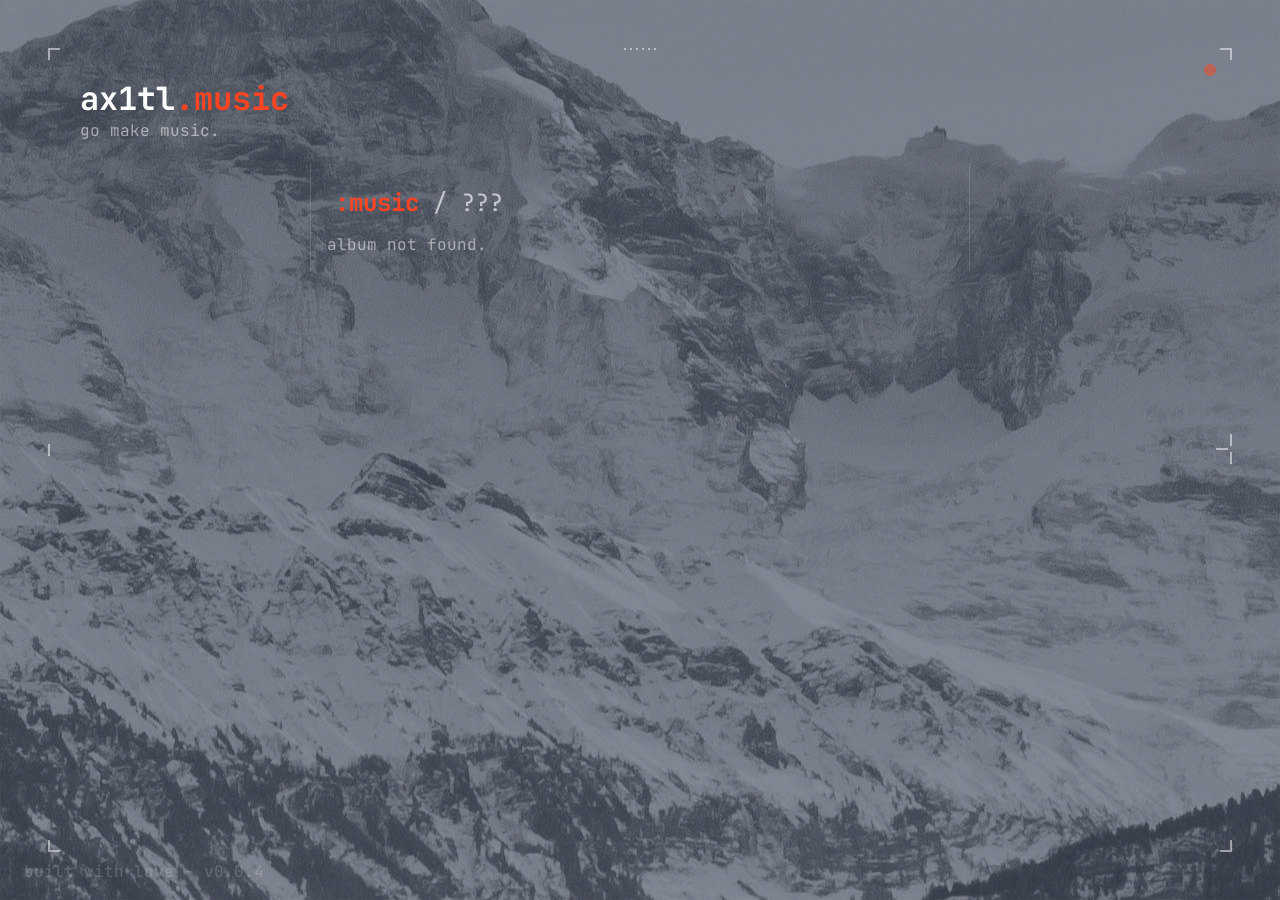
==== album.html @ cfbbcd11 "v1.0.0 its up and working with wywh" ====
<!DOCTYPE html>
<html>
<head>
    <meta charset="UTF-8">
    <meta name="viewport" content="width=device-width, initial-scale=1.0">
    <title>ax1tl.music</title>
    <link rel="icon" type="image/png" href="images/ico.ico"/>

    <link rel="preconnect" href="https://fonts.googleapis.com">
    <link rel="preconnect" href="https://fonts.gstatic.com" crossorigin>
    <link href="https://fonts.googleapis.com/css2?family=Bitcount+Grid+Single:wght@100..900&family=Bytesized&family=JetBrains+Mono:ital,wght@0,100..800;1,100..800&display=swap" rel="stylesheet">
    <link href="style.css" rel="stylesheet" type="text/css" media="all">

    <meta property="og:title" content="ax1tl.music" />
    <meta name="theme-color" content="#ff4422" />
</head>

<body>
    <div class="bg-blur" id="bg_blur"></div>

    <div class="overlay">
        <img src="images/texture 3.jpg" id="grain_texture">
        <canvas id="noise_texture"></canvas>
        <img src="images/overlay1.png" class="hud_overlay" id="ol1">
        <img src="images/overlay2.png" class="hud_overlay" id="ol2">
        <img src="images/overlay3.png" class="hud_overlay" id="ol3">
        <img src="images/overlay4.png" class="hud_overlay" id="ol4">
        <img src="images/overlay5.png" class="hud_overlay" id="ol5">
        <img src="images/overlay6.png" class="hud_overlay" id="ol6">
        <img src="images/overlay7.png" class="hud_overlay" id="ol7">
    </div>

    <div class="inwrap">
        <h1>
            ax1tl<a href="music.ax1tl.online" id="online_tag">.music</a>
            <div id="tagline">go make music.</div>
        </h1>

        <div class="directory_parent">
            <div class="side_1"></div>

            <div class="directory_list" id="album_page">
                <p class="sb_header"><a href="music.ax1tl.online">:music</a> / <span id="crumb">...</span></p>
                <p class="status" id="status">loading...</p>

                <div class="album_detail" id="album_detail" hidden>
                    <img id="album_cover" class="album_cover" alt="">
                    <div class="album_info">
                        <h2 id="album_name"></h2>
                        <div class="album_meta" id="album_meta"></div>

                        <div class="player">
                            <div class="now_playing" id="now_playing">&nbsp;</div>
                            <audio id="audio" preload="metadata"></audio>

                            <div class="transport">
                                <button class="ctl" id="prev" aria-label="Previous track">&lt;</button>
                                <button class="ctl playPause" id="playpause" aria-label="Play">.play</button>
                                <button class="ctl" id="next" aria-label="Next track">&gt;</button>
                                <span class="info time" id="time">0:00 / 0:00</span>
                            </div>

                            <input class="seek" id="seek" type="range" min="0" max="0" step="0.01" value="0" aria-label="Seek">

                            <div class="volume">
                                <span class="info">vol</span>
                                <input id="vol" type="range" min="0" max="100" step="10" value="30" aria-label="Volume">
                            </div>
                        </div>

                        <ol class="tracklist" id="tracklist"></ol>
                    </div>
                </div>
            </div>

            <div class="side_2"></div>
        </div>
    </div>

    <div id="version">built with love - v0.0.4</div>

    <script src="site.js"></script>
    <script>
        const audio      = document.getElementById('audio');
        const playPause  = document.getElementById('playpause');
        const seekBar    = document.getElementById('seek');
        const volumeBar  = document.getElementById('vol');
        const timeLabel  = document.getElementById('time');
        const list       = document.getElementById('tracklist');
        const nowPlaying = document.getElementById('now_playing');
        let tracks = [];
        let current = -1;
        let albumMeta = null;

        function formatTime(s) {
            if (!isFinite(s)) s = 0;
            const m = Math.floor(s / 60);
            const r = Math.floor(s % 60);
            return m + ':' + (r < 10 ? '0' : '') + r;
        }

        function updateFill() {
            const max = parseFloat(seekBar.max) || 0;
            const pct = max ? (seekBar.value / max) * 100 : 0;
            seekBar.style.setProperty('--fill', pct + '%');
        }

        function updateTime() {
            seekBar.value = audio.currentTime;
            updateFill();
            timeLabel.textContent = formatTime(audio.currentTime) + ' / ' + formatTime(audio.duration);
        }

        function setTrack(i) {
            current = i;
            audio.src = tracks[i].file;
            nowPlaying.textContent = String(i + 1).padStart(2, '0') + '. ' + tracks[i].title;
            [...list.children].forEach((li, idx) => li.classList.toggle('active', idx === i));
            seekBar.value = 0;
            seekBar.max = 0;
            updateFill();
            timeLabel.textContent = '0:00 / 0:00';

            if ('mediaSession' in navigator && albumMeta) {
                navigator.mediaSession.metadata = new MediaMetadata({
                    title: tracks[i].title,
                    artist: 'ax1tl',
                    album: albumMeta.title,
                    artwork: [{ src: albumMeta.cover }]
                });
            }
        }

        function playTrack(i) {
            if (i < 0 || i >= tracks.length) return;
            setTrack(i);
            audio.play().catch(() => {});
        }

        function togglePlay() {
            if (audio.paused) audio.play().catch(() => {});
            else audio.pause();
        }

        function nextTrack() { if (current < tracks.length - 1) playTrack(current + 1); }
        function prevTrack() {
            // restart the track if a few seconds in, otherwise go back one
            if (audio.currentTime > 3 || current <= 0) audio.currentTime = 0;
            else playTrack(current - 1);
        }

        // --- player wiring ---
        playPause.addEventListener('click', togglePlay);
        document.getElementById('next').addEventListener('click', nextTrack);
        document.getElementById('prev').addEventListener('click', prevTrack);

        audio.addEventListener('play',  () => { playPause.textContent = ':pause'; playPause.setAttribute('aria-label', 'Pause'); });
        audio.addEventListener('pause', () => { playPause.textContent = '.play';  playPause.setAttribute('aria-label', 'Play'); });
        audio.addEventListener('loadedmetadata', () => { seekBar.max = audio.duration; updateTime(); });
        audio.addEventListener('timeupdate', updateTime);
        audio.addEventListener('ended', nextTrack);   // stops at the end of the album

        seekBar.addEventListener('input', () => { audio.currentTime = seekBar.value; updateFill(); });

        function updateVolume() {
            audio.volume = volumeBar.value / 100;
            volumeBar.style.setProperty('--fill', volumeBar.value + '%');
        }
        volumeBar.addEventListener('input', updateVolume);
        updateVolume();

        // space bar toggles play/pause (unless a control already has focus)
        document.addEventListener('keydown', e => {
            if (e.code === 'Space' && e.target === document.body) {
                e.preventDefault();
                togglePlay();
            }
        });

        if ('mediaSession' in navigator) {
            navigator.mediaSession.setActionHandler('play', togglePlay);
            navigator.mediaSession.setActionHandler('pause', togglePlay);
            navigator.mediaSession.setActionHandler('previoustrack', prevTrack);
            navigator.mediaSession.setActionHandler('nexttrack', nextTrack);
        }

        // --- load the album ---
        const albumId = new URLSearchParams(window.location.search).get('album');

        loadAlbums().then(albums => {
            const album = albums.find(a => a.id === albumId);
            const status = document.getElementById('status');
            if (!album) {
                status.textContent = 'album not found.';
                document.getElementById('crumb').textContent = '???';
                return;
            }

            albumMeta = album;
            status.hidden = true;
            document.title = album.title + ' - ax1tl.music';
            document.getElementById('crumb').textContent = album.title;
            document.getElementById('album_name').textContent = album.title;
            document.getElementById('bg_blur').style.backgroundImage = 'url("' + album.cover + '")';

            const cover = document.getElementById('album_cover');
            cover.src = album.cover;
            cover.alt = album.title + ' cover art';

            const meta = [];
            if (album.year) meta.push(album.year);
            meta.push(album.tracks.length + (album.tracks.length === 1 ? ' track' : ' tracks'));
            document.getElementById('album_meta').textContent = meta.join(' | ');

            tracks = album.tracks;
            tracks.forEach((t, i) => {
                const li = document.createElement('li');
                const btn = document.createElement('button');
                btn.className = 'track';
                btn.textContent = t.title;
                btn.onclick = () => playTrack(i);
                li.appendChild(btn);
                list.appendChild(li);
            });

            setTrack(0);   // loaded and ready, not playing
            document.getElementById('album_detail').hidden = false;
        }).catch(err => {
            document.getElementById('status').textContent = 'couldn\'t load album.';
            console.error(err);
        });
    </script>
</body>
</html>
---- style.css ----
:root{
    --window: 100vw;
    --window_height: 100vh;
    --master-padding: 5em;
    --mobile-margin: 0%;
    --mobile-padding: 0.25em;
    --mobile-padding-inactive: 1em;

    --text: #fff;
    --tagline_text: #fff8;
    --sb_header: #fffa;
    --sb_link: #fff;

    --sb_link_hover: #0002;
    --sb_size: calc((var(--window)-(var(--master-padding)*2))/5);
    --work_height: calc(100vh-(var(--master-padding)*2));

    --white: #fff;
    --red: #f42;
    --black: #223;

    --hud_transition_in: 0.5s;
    --hud_transition_out: 1s;
}

.electrical-box{
    transform: translate(36in);
}

html{
    -ms-overflow-style: none;
    scrollbar-width: none;
    font-family: 'JetBrains Mono', monospace;
    background-color: #000;
    background-image: url('images/bg5.jpg');
    background-position: center center;
    background-size: fill;
    filter: blur(0.6px);
    /* grayscale(1) sepia(0.2) hue-rotate(40deg) */
}
#tagline{
    font-size: 0.5em;
    color: var(--tagline_text);
    font-weight: normal;
}
body{
    margin: 0;
    padding: var(--master-padding);
    padding-top: calc(var(--master-padding) - 1.5em);
    width: calc(var(--window)-(var(--master-padding)*2));
    overflow-x: hidden;
    color: var(--text);
}
.inwrap{
    background-color: #0000;
}

html::-webkit-scrollbar{
    display: none;
}

*::selection{
    background-color: #fff2;
    text-shadow: 0px 0px 10px;
}
.line{
    border-top: 1px solid #fff3;
    margin: 1em 0em;
}

a:link{
    color: var(--red);
    background-color: #f420;
    text-decoration: none;
    font-weight: bold;

    transition: all 0.25s ease;
}
a:visited{
    color: var(--red);
    background-color: #f420;
    text-decoration: none;
    font-weight: bold;

    transition: all 0.25s ease;
}
a:hover{
    background-color: #f42;
    color: #223;

    transition: all 0.25s ease;
}

/* ======= OVERLAY ======= */

.overlay {
    pointer-events: none;
    position: fixed;
    top: 0;
    left: 0;
    width: 100%;
    height: 100%;
    overflow: hidden;
    object-fit: cover;
}
#grain_texture{
    position: fixed;
    top: 0;
    left: 0;
    width: 100%;
    height: 100%;
    opacity: 0.025;
    object-fit: cover;
}
#noise_texture{
    position: fixed;
    top: 0;
    left: 0;
    width: 100%;
    height: 100%;
    opacity: 0.05;
    object-fit: cover;
}

.hud_overlay {
    position: absolute;
    filter: opacity(0.5);

    transition: all var(--hud_transition_out) ease;
}
html:hover .hud_overlay{
    filter: opacity(1);
    transition: all var(--hud_transition_in) ease;
}

#ol1, #ol2, #ol3 {
    top: 3em;
    transition: all var(--hud_transition_out) ease;}
#ol3, #ol4, #ol5 {
    right: 3em;
    transition: all var(--hud_transition_out) ease;}
#ol5, #ol6 {
    bottom: 3em;
    transition: all var(--hud_transition_out) ease;}
#ol6, #ol7, #ol1 {
    left: 3em;
    transition: all var(--hud_transition_out) ease;}
#ol2{left: calc(50% - 16px);}
#ol4, #ol7{top: calc(50% - 16px);}
html:hover #ol1, html:hover #ol2, html:hover #ol3 {
    top: 1em;
    transition: all var(--hud_transition_in) ease;}
html:hover #ol3, html:hover #ol4, html:hover #ol5 {
    right: 1em;
    transition: all var(--hud_transition_in) ease;}
html:hover #ol5, html:hover #ol6 {
    bottom: 1em;
    transition: all var(--hud_transition_in) ease;}
html:hover #ol6, html:hover #ol7, html:hover #ol1 {
    left: 1em;
    transition: all var(--hud_transition_in) ease;}

.parent {
    display: grid;
    grid-template-columns: repeat(5, 1fr);
    grid-template-rows: repeat(1, 1fr);
    gap: 2em;
}

/* ======= SIDEBAR ======= */

.sidebar {
    grid-column: span 1 / span 1;

    border-top: 1px solid #fff3;
}
.sb_header{
    font-size: 1.5em;
    color: var(--sb_header);
    margin-bottom: 0em;
    margin-left: 1em;
}
.sb_link{
    color: var(--sb_link) !important;
    font-weight: normal !important;
    text-decoration: none;
    background-color: #fff0 !important;
}
.sb_link_container{
    margin-left: 1em;
    width: 80%;

    border-left: 0px solid #fff0;

    box-shadow: 0px 0px 0px #fff, 0px 0px 0px #fff3;
    
    transition: all 1s ease;
}
.sb_link_container:hover{
    background-color: var(--sb_link_hover);
    width: 90%;

    border-left: 10px solid #fff0;
    box-shadow: -2px 0px 0px #fff, -4px 0px 0px #fff3;

    text-shadow: 0px 0px 10px #fff8;

    transition: all 0.25s ease;
}

/* ======= MAIN ======= */

.main {
    background-color: #0000;
    grid-column: span 4 / span 4;

    border-top: 1px solid #fff3;
    height: 100%;
}
.m_header{
    font-size: 1.5em;
    color: var(--sb_header);
    margin-bottom: 1em;
}

.main_parent {
    display: grid;
    grid-template-columns: repeat(2, 1fr);
    grid-template-rows: repeat(1, 1fr);
    gap: 2em;
}
.main_latest{
    grid-column: span 1 / span 1;
}
/* Automatically switches when Dark Mode is active */
@media (prefers-color-scheme: dark) {
    #bandcamp_main_latest {
        background-color: #303030;
    }
}
#bandcamp_main_latest {
    background-color: #fff;
}
.main_early{
    grid-column: span 1 / span 1;
}

/* ======= DIRECTORY ======= */
.directory_parent {
    display: grid;
    grid-template-columns: repeat(5, 1fr);
    grid-template-rows: repeat(1, 1fr);
    gap: 2em;
} 
.side_1 .side_2 {
    grid-column: span 1 / span 1;
}
.directory_list {
    grid-column: span 3 / span 3;
    border-left: 1px solid #fff2;
    border-right: 1px solid #fff2;
}

/* ======= BADGES ======= */

.badges{
    margin-top: 15px;
    margin-bottom: -12px;
}
.badges a{
    color: #0000;
    background-color: #0000;
}
.badges img{
    box-shadow: 0px 0px 20px #fff0;
    border-radius: 2px;
    margin-right: 7px;
    margin-bottom: 12px;
    transition: all 0.5s;
}
.badge-container:hover img{
    filter: blur(1px) opacity(0.5);
    transition: all 0.5s;
}
.badges img:hover{
    filter: blur(0px) opacity(1);
    transition: all 0.5s;
}
.badges{
    display: flex;
    flex-wrap: wrap;
    justify-content: center;
    align-items: center;
}

#version {
    position: fixed;
    left: 1.5em;
    bottom: 1.1em;
    z-index: -10;
    color: #fff3;
}

/* ======= ALBUM GRID (music.html) ======= */

.status{
    color: var(--tagline_text);
    margin: 1em;
}

.album_grid{
    display: grid;
    grid-template-columns: repeat(auto-fill, minmax(10em, 1fr));
    gap: 1.5em;
    padding: 1em;
}
.album{
    display: flex;
    flex-direction: column;
    gap: 0.6em;
}
.Cover{
    padding: 0;
    border: 1px solid #fff3;
    background: #0006;
    aspect-ratio: 1 / 1;
    cursor: pointer;
    overflow: hidden;
    box-shadow: 0px 0px 0px 0px #fff0;
    transition: all 0.5s ease;
}
.Cover img{
    width: 100%;
    height: 100%;
    object-fit: cover;
    display: block;
}
.Cover:hover,
.Cover:focus-visible{
    border-color: #fff5;
    box-shadow: 0px 2px 0px #fff, 0px 4px 0px #fff3;
    transform: translateY(-4px);
    outline: none;
    transition: all 0.25s ease;
}
.album_title{
    text-align: center;
}

/* ======= ALBUM PAGE (album.html) ======= */

/* blurred cover art behind everything */
.bg-blur{
    position: fixed;
    top: -30px; left: -30px; right: -30px; bottom: -30px;
    background-size: cover;
    background-position: center;
    filter: blur(16px) brightness(0.45);
    transform: scale(1.15);
    z-index: -1;
}

.album_detail{
    display: grid;
    grid-template-columns: minmax(10em, 1fr) 2fr;
    gap: 2em;
    padding: 1em;
}
.album_detail[hidden]{ display: none; }
.album_cover{
    width: 100%;
    aspect-ratio: 1 / 1;
    object-fit: cover;
    border: 1px solid #fff4;
}
.album_info h2{
    margin: 0;
}
.album_meta{
    color: var(--tagline_text);
    margin-bottom: 1.5em;
}

/* ======= PLAYER ======= */

.player{
    border-top: 1px solid #fff3;
    border-bottom: 1px solid #fff3;
    padding: 1.2em 0;
    margin-bottom: 1.2em;
}
.now_playing{
    color: var(--red);
    margin-bottom: 0.8em;
}
.info{
    font-size: small;
    color: #fff8;
}

.transport{
    display: flex;
    align-items: center;
    gap: 1.2em;
    margin-bottom: 1em;
}
.ctl{
    font-family: inherit;
    font-size: 1.1em;
    color: var(--text);
    background: #0000;
    border: none;
    border-left: solid 0px #fff0;
    padding: 0.2em 0.5em;
    cursor: pointer;
    transition: all 0.25s;
}
.ctl:hover,
.ctl:focus-visible{
    border-left: solid 4px #fff;
    text-shadow: 0px 0px 10px #fff8;
    outline: none;
}
.ctl:active{
    border-left: solid 8px #fff;
    transition: all 0.05s;
}
.playPause{
    min-width: 5em;
    text-align: left;
    font-size: 1.4em;
}
.time{
    margin-left: auto;
}

/* seek bar: thin line that fills as the track plays, grows on hover */
.seek{
    -webkit-appearance: none;
    appearance: none;
    display: block;
    width: 100%;
    height: 8px;
    margin: 0 0 1.2em;
    cursor: pointer;

    --fill: 0%;
    background: linear-gradient(to right, #fff 0%, #fff var(--fill), #fff2 var(--fill), #fff2 100%);
    box-shadow: #fff2 0px 0px 10px 0px;
    transition: height 0.25s ease;
}
.seek:hover{
    height: 14px;
}
.seek::-webkit-slider-runnable-track{
    -webkit-appearance: none;
    background: transparent;
    height: 100%;
    border: none;
}
.seek::-moz-range-track{
    background: transparent;
    height: 100%;
    border: none;
}
.seek::-webkit-slider-thumb{
    -webkit-appearance: none;
    width: 0px;
    height: 0px;
    border: none;
}
.seek::-moz-range-thumb{
    width: 0px;
    height: 0px;
    border: none;
}

/* volume: row of dots, one per step */
.volume{
    display: flex;
    align-items: center;
    gap: 0.8em;
}
#vol{
    -webkit-appearance: none;
    appearance: none;
    width: 12em;
    height: 12px;
    background: transparent;
    cursor: pointer;
    filter: drop-shadow(0px 0px 2px #fff4);

    --fill: 30%;
}
#vol::-webkit-slider-runnable-track,
#vol::-moz-range-track{
    height: 12px;
    background: linear-gradient(to right,
        #fff 0%, #fff var(--fill),
        #fff3 var(--fill), #fff3 100%);
    -webkit-mask-image: radial-gradient(circle, #000 45%, transparent 46%);
    mask-image: radial-gradient(circle, #000 45%, transparent 46%);
    -webkit-mask-size: 10% 100%;
    mask-size: 10% 100%;
    -webkit-mask-repeat: repeat-x;
    mask-repeat: repeat-x;
    border: none;
}
#vol::-webkit-slider-thumb{
    -webkit-appearance: none;
    width: 0px;
    height: 12px;
    border: none;
}
#vol::-moz-range-thumb{
    width: 0px;
    height: 12px;
    border: none;
}

/* ======= TRACK LIST ======= */

.tracklist{
    list-style: none;
    padding: 0;
    margin: 0;
    counter-reset: track;
}
.tracklist li{
    display: flex;
    align-items: center;
    gap: 0.8em;
    margin-bottom: 0.4em;
    counter-increment: track;
}
.tracklist li::before{
    content: counter(track, decimal-leading-zero);   /* 01, 02 ... 10, 11 */
    min-width: 2ch;
    color: var(--tagline_text);
}
.track{
    flex: 1;                 /* replaces width: calc(100% - 2.5em) */
    text-align: left;
    font-family: inherit;
    font-size: 1em;
    color: var(--text);
    background: #0000;
    border: 1px solid #fff1;
    padding: 0.4em 0.8em;
    cursor: pointer;
    transition: all 0.25s ease;
}
.track:hover{
    background: var(--sb_link_hover);
    border-color: #fff8;
}
.tracklist li.active .track{
    color: var(--black);
    background: var(--red);
    border-color: var(--red);
}



@media (max-width: 1390px) {
    .parent {
        display: grid;
        grid-template-columns: repeat(3, 1fr);
        grid-template-rows: repeat(1, 1fr);
        gap: 2em;
    }
    .sidebar {
        grid-column: span 1 / span 1;
    }
    .sb_link_container{
        width: 70%;
        transition: all 1s ease;
    }
    .sb_link_container:hover{
        width: 80%;
        transition: all 0.25s ease;
    }
    .main {
        grid-column: span 2 / span 2;
    }
    .main_parent {
        display: grid;
        grid-template-columns: repeat(2, 1fr);
        grid-template-rows: repeat(1, 1fr);
        gap: 2em;
    }
    .main_early{
        grid-column: span 1 / span 1;
    }
    .main_latest{
        grid-column: span 1 / span 1;
    }
    /* DEBUGGING
    #ol3{ filter: hue-rotate(180deg);} 
    */
}


@media (max-width: 930px) {
    :root{
        --window: 100vw;
        --master-padding: 1.5em;
        --mobile-margin: 5%;
        --mobile-margin-inactive: 7%;
    }
    html{
        background-position: fixed;
    }
    h1{
       padding: 0.5em 0em 0em 0.5em; 
    }
    #grain_texture, #noise_texture{
        scale: 1.25;
    }
    .parent {
        grid-template-columns: repeat(1, 1fr);
        grid-template-rows: repeat(2, auto);
    }
    .sidebar {
        grid-row: span 1 / span 1;
        border-top: none;
    }
    .sb_link{
        font-size: 25;
    }
    .sb_link_container{
        width: 70%;
        transition: all 1s ease;
    }
    .sb_link_container:hover{
        width: 90%;
        transition: all 0.25s ease;
    }
    .main {
        grid-row: span 1 / span 1;
    }
    .main_parent{
        grid-template-columns: repeat(1, 1fr);
        grid-template-rows: repeat(2, auto);
    }
    .main_early{
        margin-bottom: 1em;
    }
    .hud_overlay{
        position: fixed;
    }
    #ol1, #ol2, #ol3 {top: var(--mobile-padding-inactive);}
    #ol3, #ol4, #ol5 {right: var(--mobile-padding-inactive);}
    #ol5, #ol6 {bottom: var(--mobile-padding-inactive);}
    #ol6, #ol7, #ol1 {left: var(--mobile-padding-inactive);}
    html:hover #ol1, html:hover #ol2, html:hover #ol3 {
        top: var(--mobile-padding);
        transition: all var(--hud_transition_in) ease;}
    html:hover #ol3, html:hover #ol4, html:hover #ol5 {
        right: var(--mobile-padding);
        transition: all var(--hud_transition_in) ease;}
    html:hover #ol5, html:hover #ol6 {
        bottom: var(--mobile-padding);
        transition: all var(--hud_transition_in) ease;}
    html:hover #ol6, html:hover #ol7, html:hover #ol1 {
        left: var(--mobile-padding);
        transition: all var(--hud_transition_in) ease;}
    .badge-container{
        padding-bottom: 2em;
    }

    .directory_parent {
        display: grid;
        grid-template-columns: repeat(1, 1fr);
        grid-template-rows: repeat(1, 1fr);
        gap: 2em;
    } 
    #big{
        width: 80%;
        transition: all 1s ease;
    }
    #big:hover{
        width: 90%;
        transition: all 0.25s ease;
    }

    .album_detail{
        grid-template-columns: 1fr;
    }
    .album_grid{
        grid-template-columns: repeat(2, 1fr);
    }
    .seek{
        height: 14px;   /* easier to grab on touch screens */
    }
}
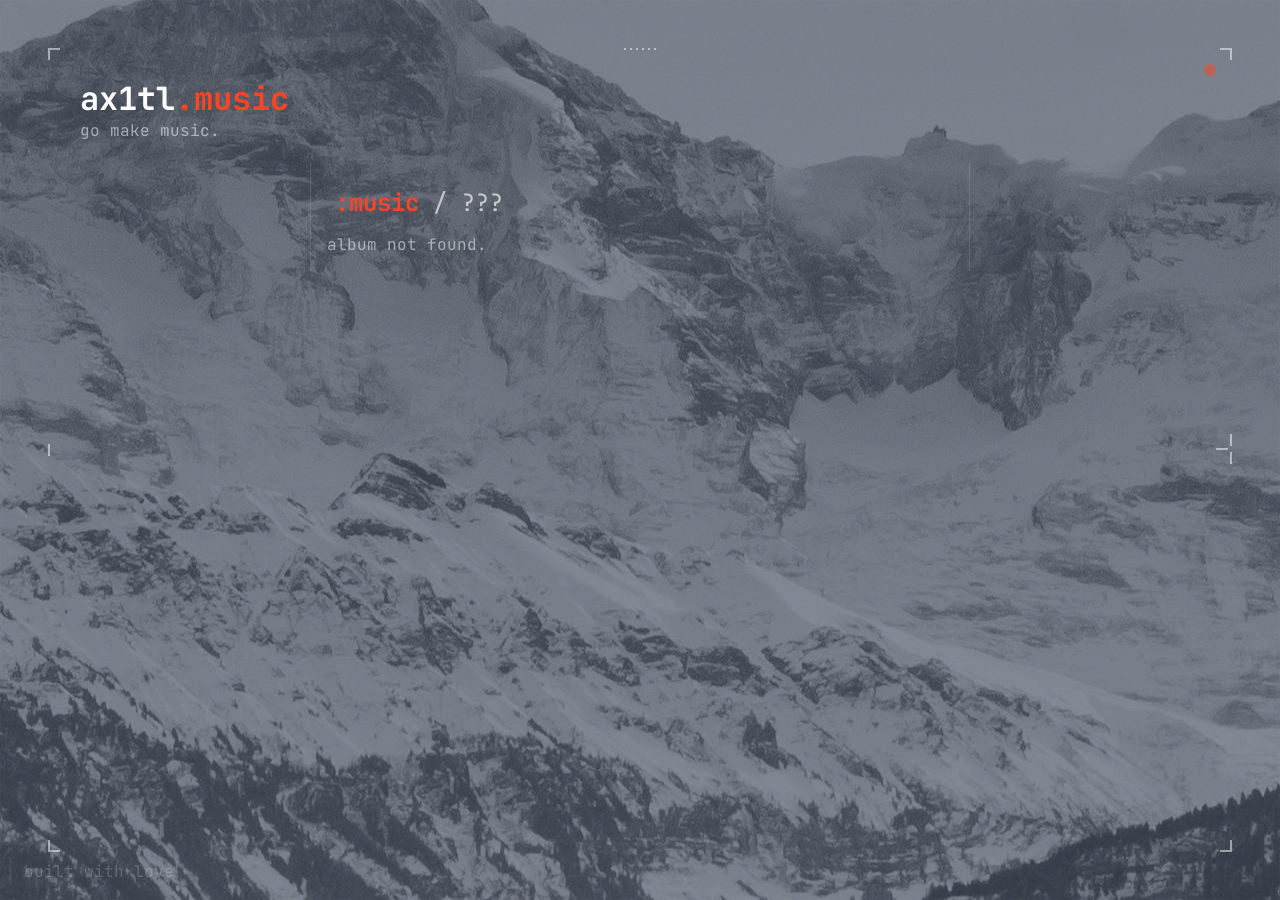
==== commit 4c3834d2: "v1.0.3 broken links" ====
--- a/album.html
+++ b/album.html
@@ -32,7 +32,7 @@
 
     <div class="inwrap">
         <h1>
-            ax1tl<a href="music.ax1tl.online" id="online_tag">.music</a>
+            ax1tl<a href="https://ax1tl.online" id="online_tag">.music</a>
             <div id="tagline">go make music.</div>
         </h1>
 
@@ -40,7 +40,7 @@
             <div class="side_1"></div>
 
             <div class="directory_list" id="album_page">
-                <p class="sb_header"><a href="music.ax1tl.online">:music</a> / <span id="crumb">...</span></p>
+                <p class="sb_header"><a href="https://music.ax1tl.online">:music</a> / <span id="crumb">...</span></p>
                 <p class="status" id="status">loading...</p>
 
                 <div class="album_detail" id="album_detail" hidden>
@@ -77,7 +77,7 @@
         </div>
     </div>
 
-    <div id="version">built with love - v0.0.4</div>
+    <div id="version">built with love</div>
 
     <script src="site.js"></script>
     <script>
